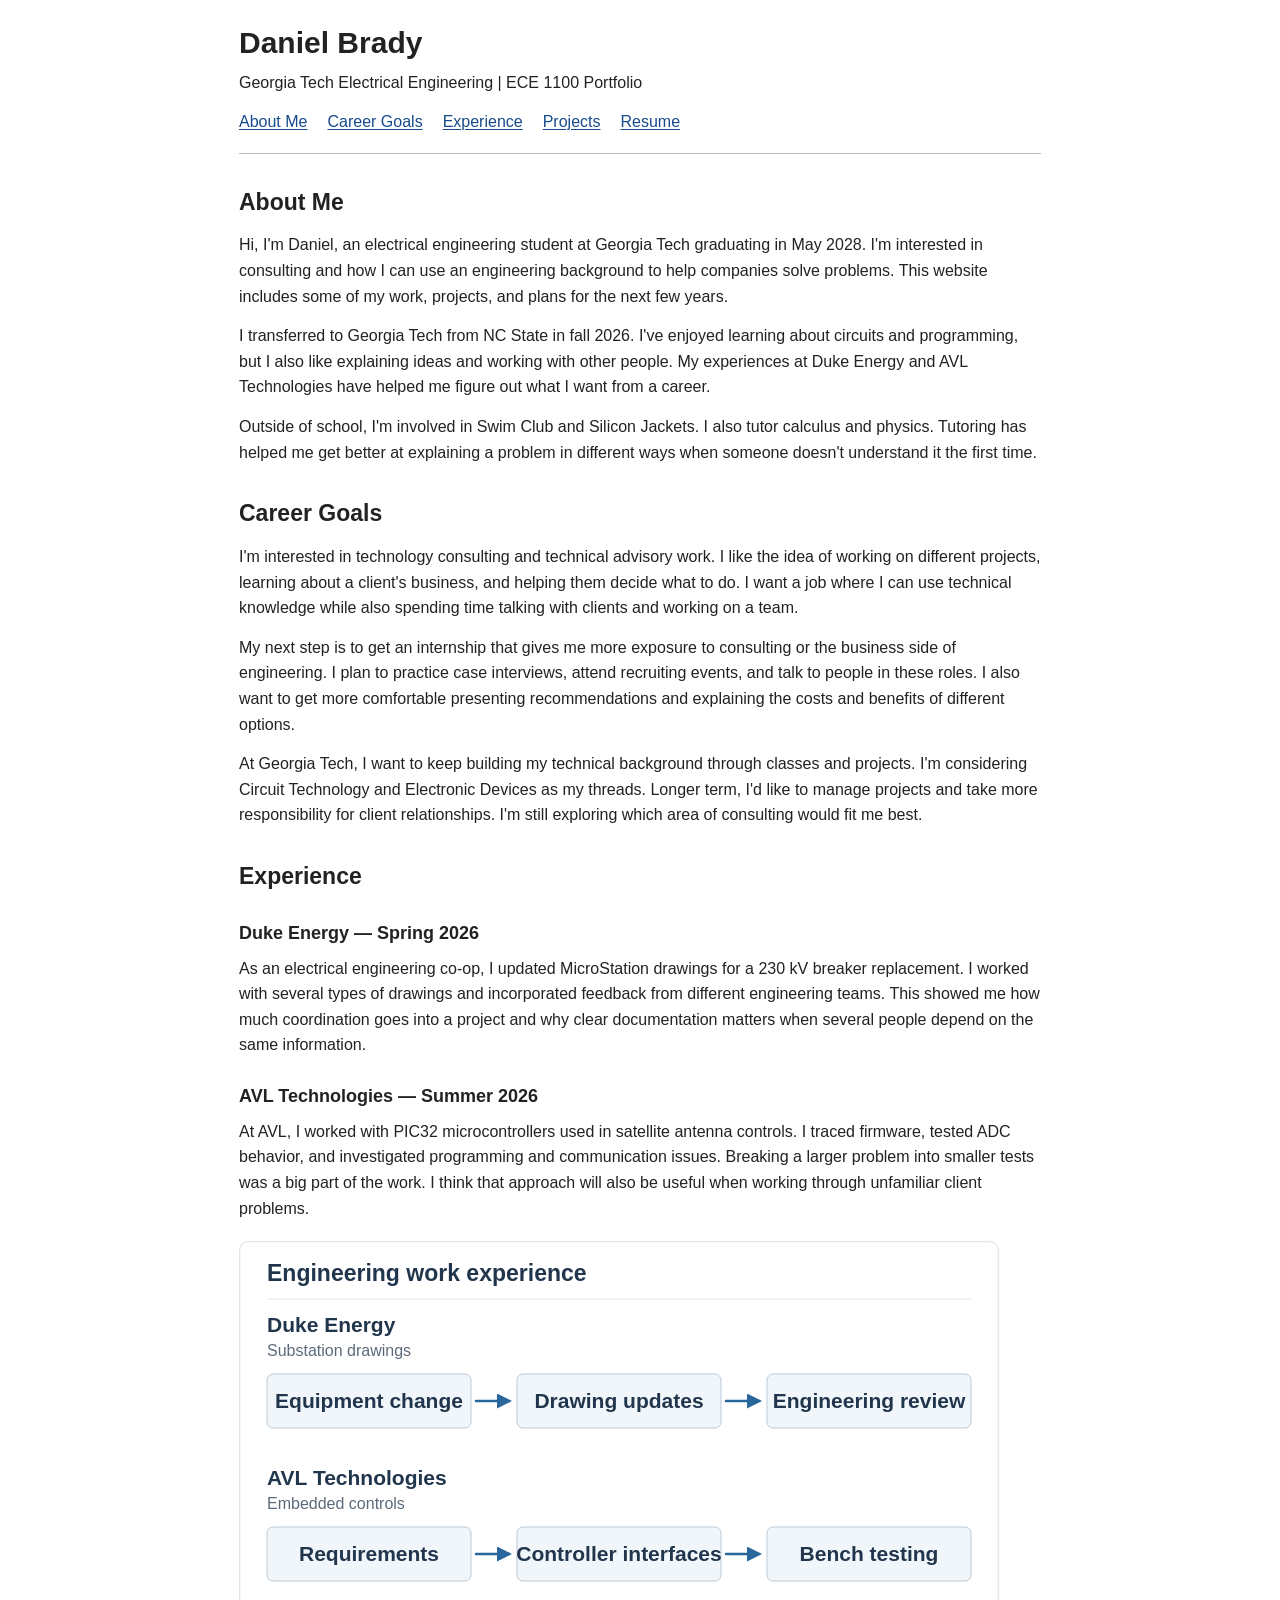
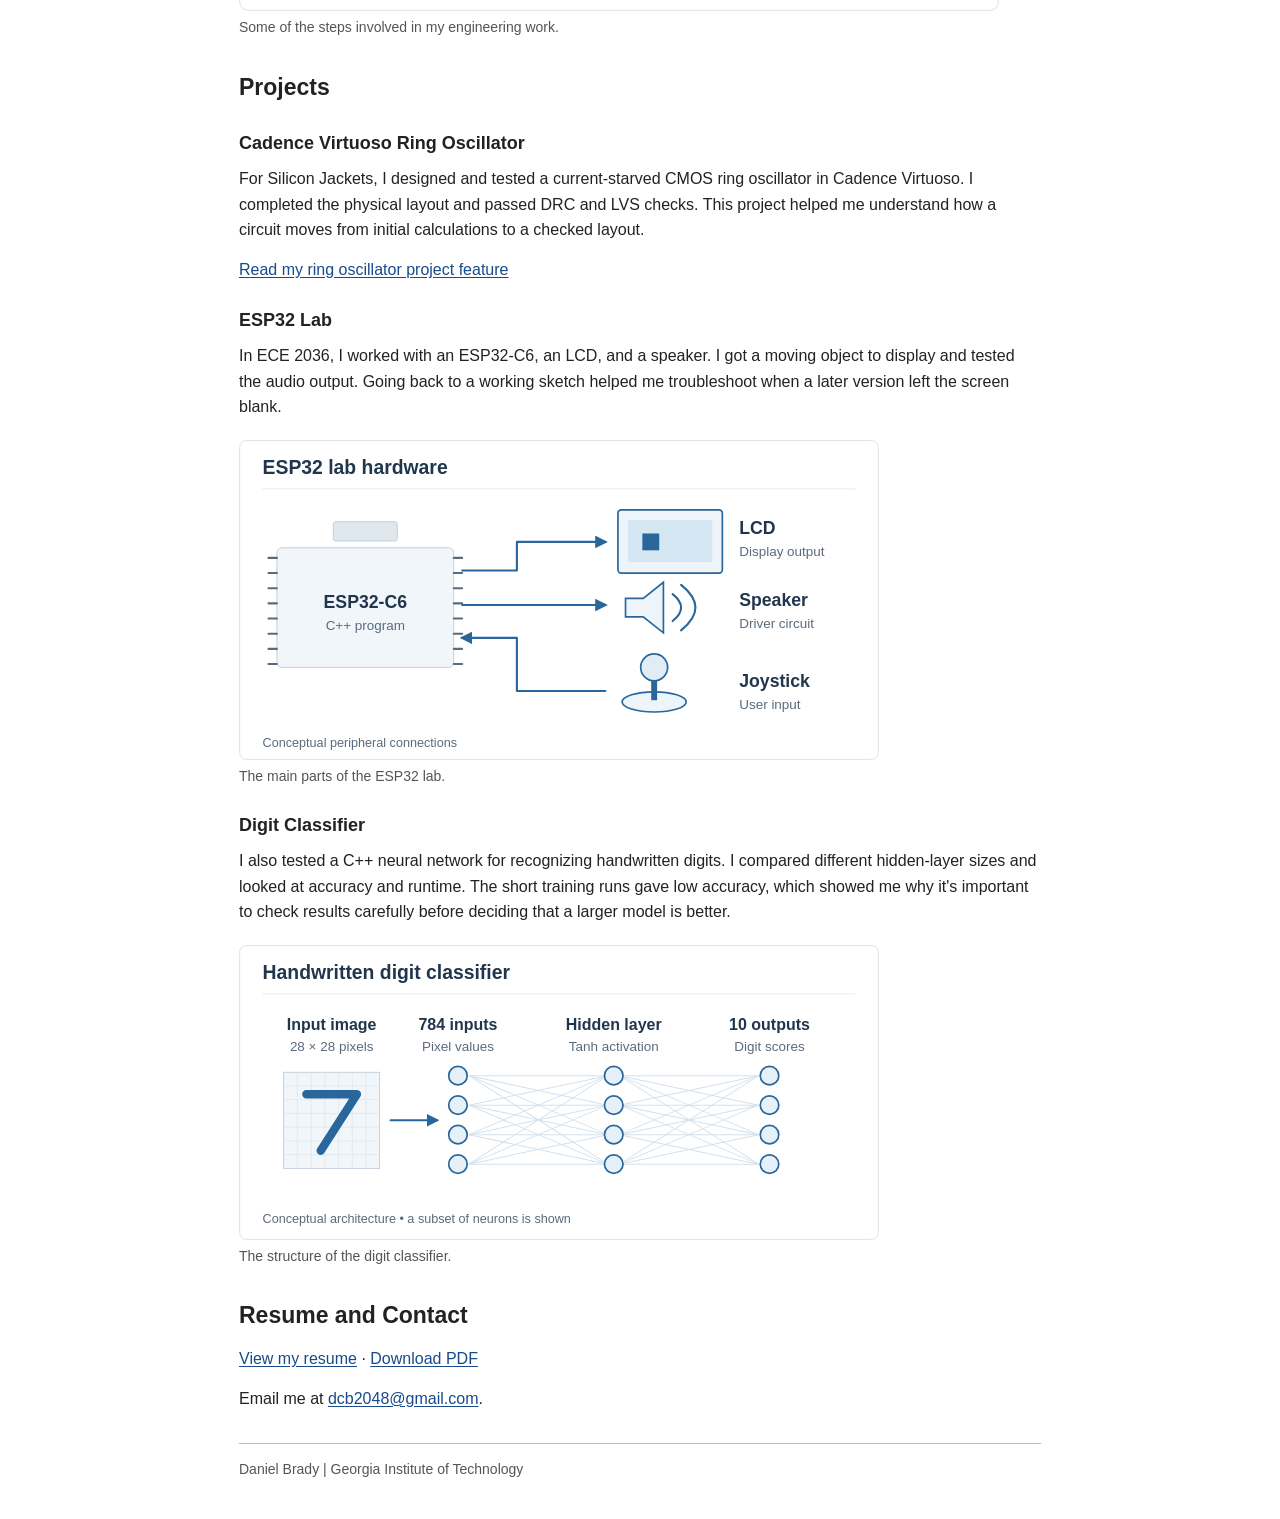
==== index.html @ 4569c18a "Add files via upload" ====
<!doctype html>
<html lang="en">
<head>
<meta charset="utf-8">
<meta name="viewport" content="width=device-width, initial-scale=1">
<meta name="description" content="Daniel Brady's electrical engineering student portfolio at Georgia Tech.">
<title>Daniel Brady | ECE Portfolio</title>
<link rel="stylesheet" href="style.css">
</head>
<body>
<header>
<h1>Daniel Brady</h1>
<p>Georgia Tech Electrical Engineering | ECE 1100 Portfolio</p>
<nav aria-label="Main navigation"><a href="#about">About Me</a> <a href="#goals">Career Goals</a> <a href="#experience">Experience</a> <a href="#projects">Projects</a> <a href="#resume">Resume</a></nav>
</header>
<main>
<section id="about">
<h2>About Me</h2>
<p>Hi, I'm Daniel, an electrical engineering student at Georgia Tech graduating in May 2028. I'm interested in consulting and how I can use an engineering background to help companies solve problems. This website includes some of my work, projects, and plans for the next few years.</p>
<p>I transferred to Georgia Tech from NC State in fall 2026. I've enjoyed learning about circuits and programming, but I also like explaining ideas and working with other people. My experiences at Duke Energy and AVL Technologies have helped me figure out what I want from a career.</p>
<p>Outside of school, I'm involved in Swim Club and Silicon Jackets. I also tutor calculus and physics. Tutoring has helped me get better at explaining a problem in different ways when someone doesn't understand it the first time.</p>
</section>

<section id="goals">
<h2>Career Goals</h2>
<p>I'm interested in technology consulting and technical advisory work. I like the idea of working on different projects, learning about a client's business, and helping them decide what to do. I want a job where I can use technical knowledge while also spending time talking with clients and working on a team.</p>
<p>My next step is to get an internship that gives me more exposure to consulting or the business side of engineering. I plan to practice case interviews, attend recruiting events, and talk to people in these roles. I also want to get more comfortable presenting recommendations and explaining the costs and benefits of different options.</p>
<p>At Georgia Tech, I want to keep building my technical background through classes and projects. I'm considering Circuit Technology and Electronic Devices as my threads. Longer term, I'd like to manage projects and take more responsibility for client relationships. I'm still exploring which area of consulting would fit me best.</p>
</section>

<section id="experience">
<h2>Experience</h2>
<h3>Duke Energy — Spring 2026</h3>
<p>As an electrical engineering co-op, I updated MicroStation drawings for a 230 kV breaker replacement. I worked with several types of drawings and incorporated feedback from different engineering teams. This showed me how much coordination goes into a project and why clear documentation matters when several people depend on the same information.</p>
<h3>AVL Technologies — Summer 2026</h3>
<p>At AVL, I worked with PIC32 microcontrollers used in satellite antenna controls. I traced firmware, tested ADC behavior, and investigated programming and communication issues. Breaking a larger problem into smaller tests was a big part of the work. I think that approach will also be useful when working through unfamiliar client problems.</p>
<figure><img src="experience.svg" width="760" height="370" loading="lazy" alt="Workflows for controller testing at AVL and drawing review at Duke Energy"><figcaption>Some of the steps involved in my engineering work.</figcaption></figure>
</section>

<section id="projects">
<h2>Projects</h2>
<h3>Cadence Virtuoso Ring Oscillator</h3>
<p>For Silicon Jackets, I designed and tested a current-starved CMOS ring oscillator in Cadence Virtuoso. I completed the physical layout and passed DRC and LVS checks. This project helped me understand how a circuit moves from initial calculations to a checked layout.</p>
<p><a href="discovery.html">Read my ring oscillator project feature</a></p>

<h3>ESP32 Lab</h3>
<p>In ECE 2036, I worked with an ESP32-C6, an LCD, and a speaker. I got a moving object to display and tested the audio output. Going back to a working sketch helped me troubleshoot when a later version left the screen blank.</p>
<figure class="small"><img src="esp32.svg" width="760" height="380" loading="lazy" alt="ESP32 connected to an LCD, speaker driver, and joystick"><figcaption>The main parts of the ESP32 lab.</figcaption></figure>

<h3>Digit Classifier</h3>
<p>I also tested a C++ neural network for recognizing handwritten digits. I compared different hidden-layer sizes and looked at accuracy and runtime. The short training runs gave low accuracy, which showed me why it's important to check results carefully before deciding that a larger model is better.</p>
<figure class="small"><img src="mnist.svg" width="760" height="350" loading="lazy" alt="Digit classifier with 784 inputs, a hidden layer, and ten output scores"><figcaption>The structure of the digit classifier.</figcaption></figure>
</section>

<section id="resume">
<h2>Resume and Contact</h2>
<p><a href="Daniel_Brady_Resume.pdf">View my resume</a> · <a href="Daniel_Brady_Resume.pdf" download="Daniel_Brady_Resume.pdf">Download PDF</a></p>
<p>Email me at <a href="mailto:dcb2048@gmail.com">dcb2048@gmail.com</a>.</p>
</section>
</main>
<footer>Daniel Brady | Georgia Institute of Technology</footer>
</body>
</html>
---- style.css ----
* { box-sizing: border-box; }
html { scroll-behavior: smooth; }
body {
  max-width: 850px;
  margin: 0 auto;
  padding: 24px;
  color: #222;
  background: white;
  font-family: Arial, Helvetica, sans-serif;
  font-size: 16px;
  line-height: 1.6;
}
header { border-bottom: 1px solid #bbb; padding-bottom: 18px; }
h1 { margin: 0 0 8px; font-size: 30px; line-height: 1.25; }
h2 { font-size: 23px; margin: 0 0 12px; }
h3 { font-size: 18px; margin: 24px 0 8px; }
p { margin: 0 0 14px; }
nav { display: flex; flex-wrap: wrap; gap: 8px 20px; }
a { color: #174b8b; text-underline-offset: 2px; }
a:focus-visible { outline: 2px solid #174b8b; outline-offset: 4px; }
section { margin-top: 30px; }
figure { margin: 20px 0; max-width: 100%; }
figure.small { width: 640px; }
img { display: block; max-width: 100%; height: auto; }
figcaption { font-size: 14px; color: #555; margin-top: 5px; }
footer { border-top: 1px solid #bbb; margin-top: 32px; padding: 14px 0; font-size: 14px; color: #555; }
@media (max-width: 500px) {
  body { padding: 18px; }
  h1 { font-size: 26px; }
  nav { gap: 6px 16px; }
}
@media (prefers-reduced-motion: reduce) {
  html { scroll-behavior: auto; }
}
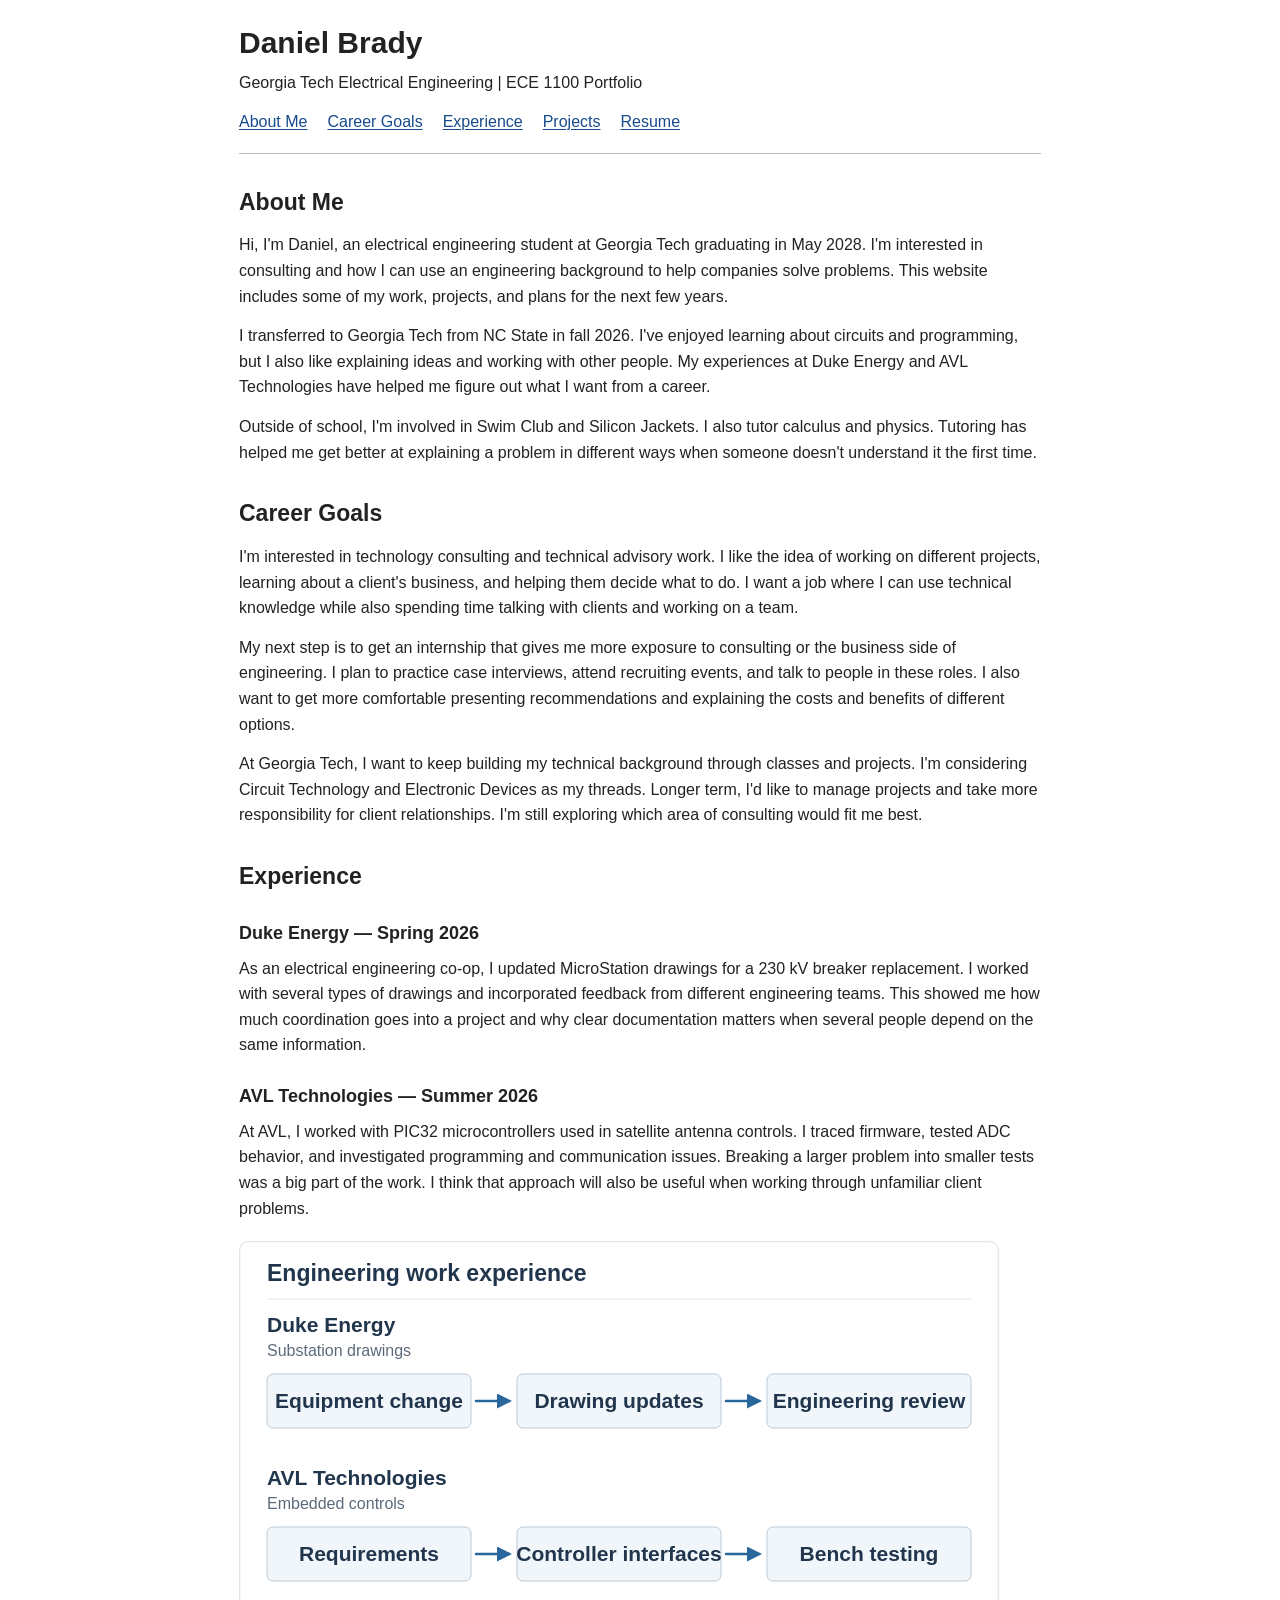
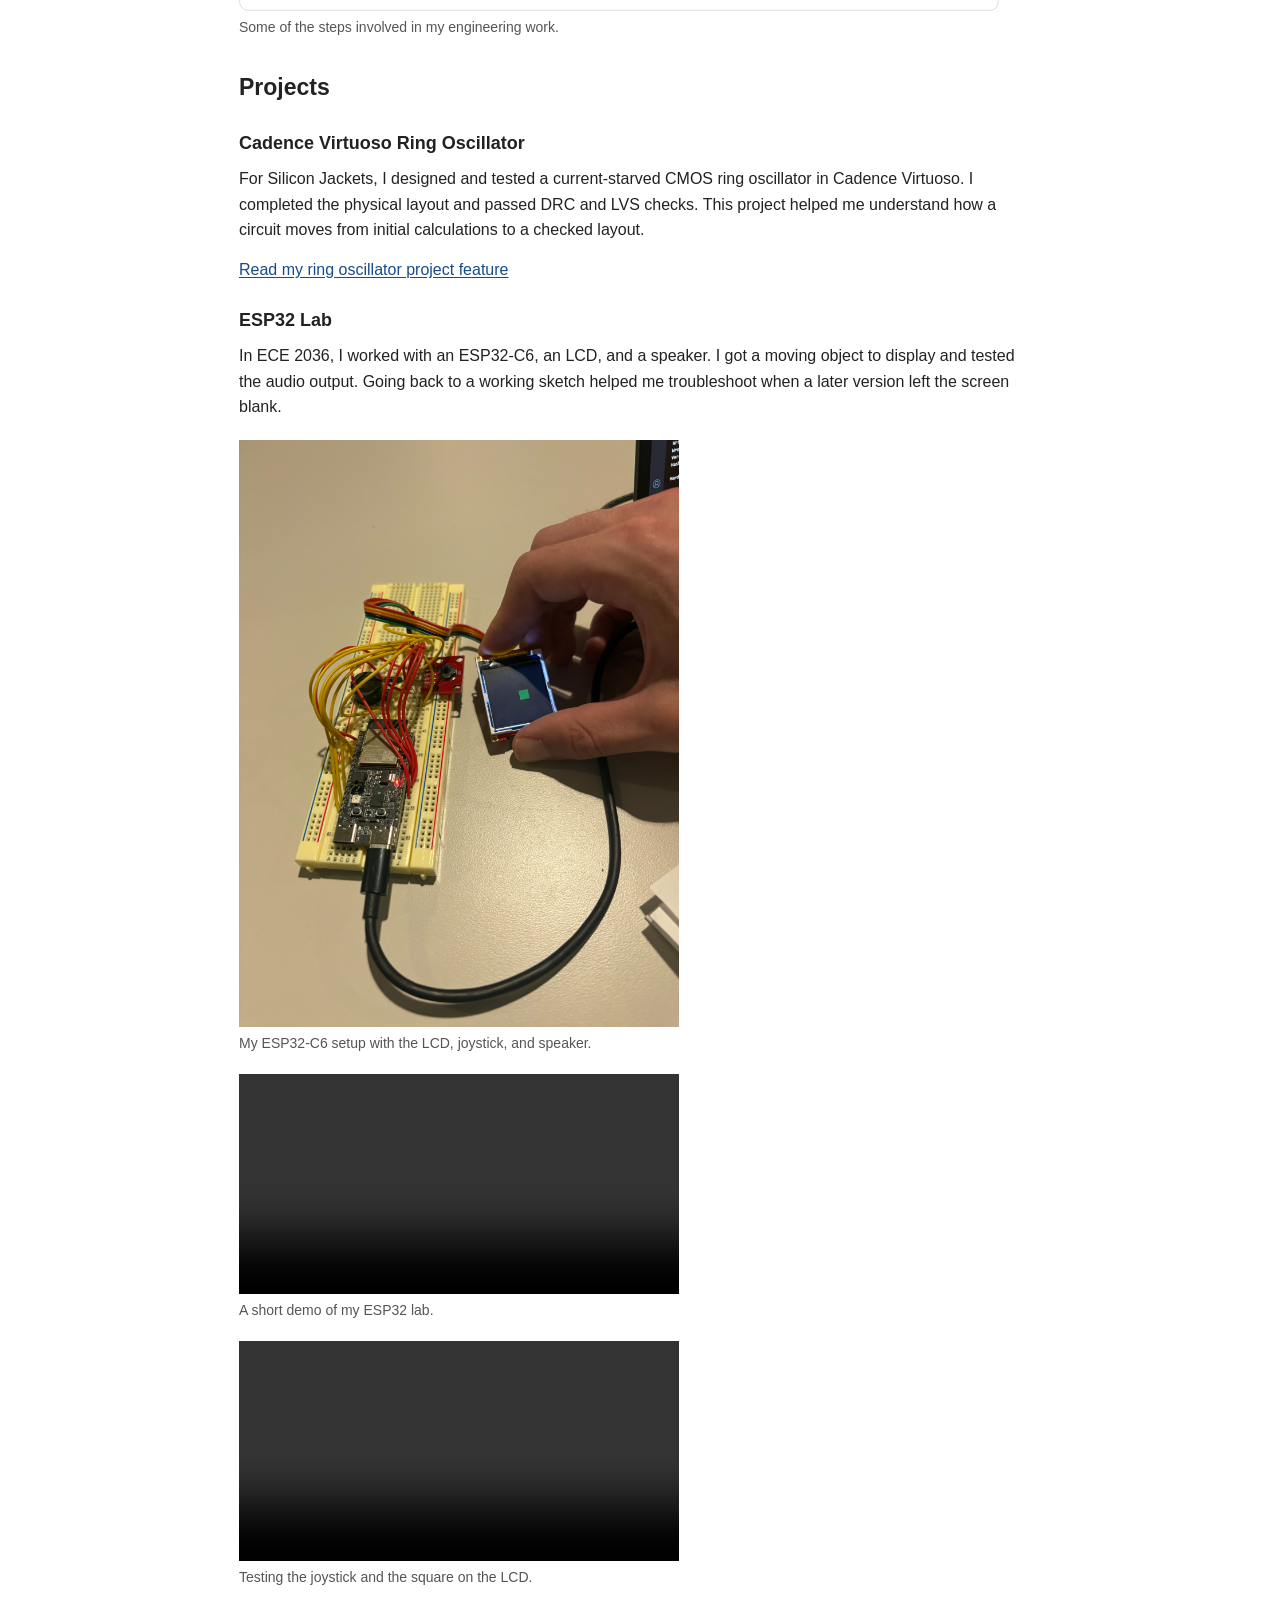
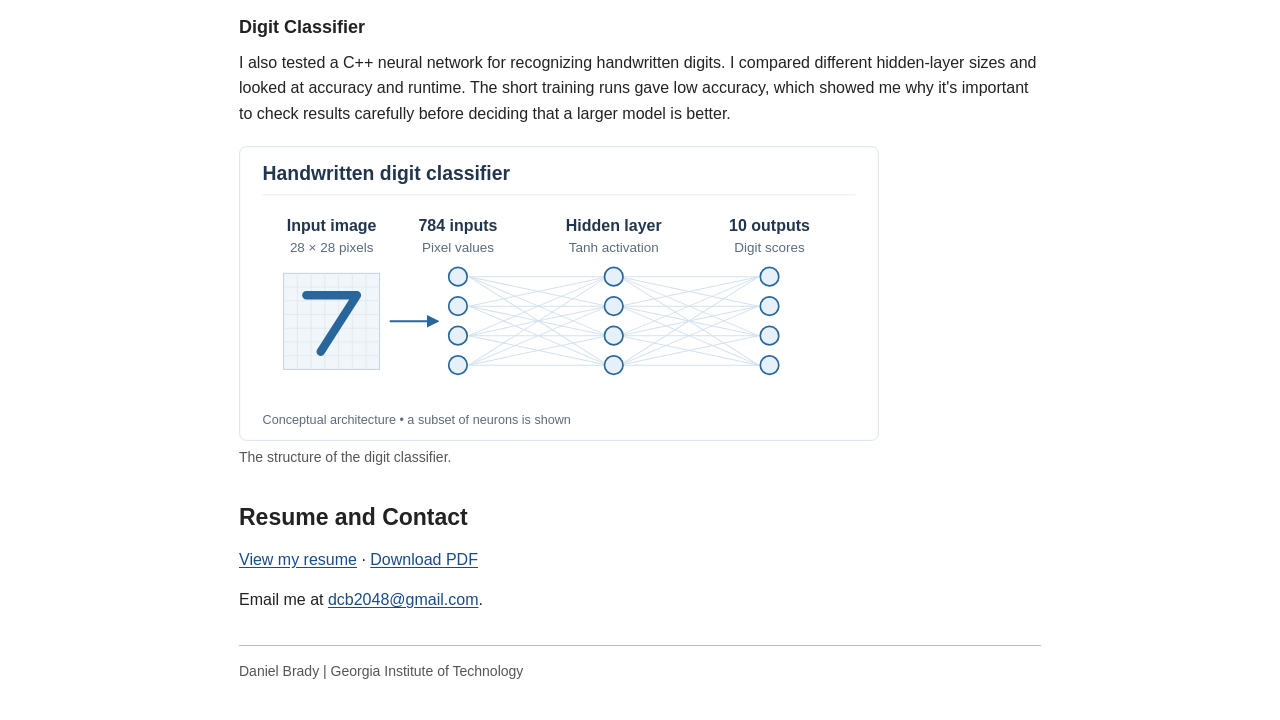
==== commit ed23dbee: "Add ESP32 lab photo and video demonstrations" ====
--- a/index.html
+++ b/index.html
@@ -5,7 +5,7 @@
 <meta name="viewport" content="width=device-width, initial-scale=1">
 <meta name="description" content="Daniel Brady's electrical engineering student portfolio at Georgia Tech.">
 <title>Daniel Brady | ECE Portfolio</title>
-<link rel="stylesheet" href="style.css">
+<link rel="stylesheet" href="style.css?v=project-media">
 </head>
 <body>
 <header>
@@ -43,9 +43,20 @@
 <p>For Silicon Jackets, I designed and tested a current-starved CMOS ring oscillator in Cadence Virtuoso. I completed the physical layout and passed DRC and LVS checks. This project helped me understand how a circuit moves from initial calculations to a checked layout.</p>
 <p><a href="discovery.html">Read my ring oscillator project feature</a></p>
 
-<h3>ESP32 Lab</h3>
+<h3 id="esp32">ESP32 Lab</h3>
 <p>In ECE 2036, I worked with an ESP32-C6, an LCD, and a speaker. I got a moving object to display and tested the audio output. Going back to a working sketch helped me troubleshoot when a later version left the screen blank.</p>
-<figure class="small"><img src="esp32.svg" width="760" height="380" loading="lazy" alt="ESP32 connected to an LCD, speaker driver, and joystick"><figcaption>The main parts of the ESP32 lab.</figcaption></figure>
+<figure class="lab-media">
+<a href="esp32-lab-setup.jpg"><img src="esp32-lab-setup.jpg" width="1536" height="2048" loading="lazy" alt="My ESP32-C6 breadboard setup with a joystick, speaker, and LCD displaying a green square"></a>
+<figcaption>My ESP32-C6 setup with the LCD, joystick, and speaker.</figcaption>
+</figure>
+<figure class="lab-media">
+<video controls playsinline preload="metadata" width="540" height="960" aria-label="ESP32 lab demonstration"><source src="esp32-lab-demo.mp4" type="video/mp4">Your browser does not support embedded video. <a href="esp32-lab-demo.mp4">Open the lab demo.</a></video>
+<figcaption>A short demo of my ESP32 lab.</figcaption>
+</figure>
+<figure class="lab-media">
+<video controls playsinline preload="metadata" width="540" height="960" aria-label="ESP32 joystick and LCD demonstration"><source src="esp32-joystick-demo.mp4" type="video/mp4">Your browser does not support embedded video. <a href="esp32-joystick-demo.mp4">Open the joystick demo.</a></video>
+<figcaption>Testing the joystick and the square on the LCD.</figcaption>
+</figure>
 
 <h3>Digit Classifier</h3>
 <p>I also tested a C++ neural network for recognizing handwritten digits. I compared different hidden-layer sizes and looked at accuracy and runtime. The short training runs gave low accuracy, which showed me why it's important to check results carefully before deciding that a larger model is better.</p>
@@ -54,10 +65,12 @@
 
 <section id="resume">
 <h2>Resume and Contact</h2>
-<p><a href="Daniel_Brady_Resume.pdf">View my resume</a> · <a href="Daniel_Brady_Resume.pdf" download="Daniel_Brady_Resume.pdf">Download PDF</a></p>
+<p><a href="Daniel_Brady_Resume.pdf?v=da487d9">View my resume</a> · <a href="Daniel_Brady_Resume.pdf?v=da487d9" download="Daniel_Brady_Resume.pdf">Download PDF</a></p>
 <p>Email me at <a href="mailto:dcb2048@gmail.com">dcb2048@gmail.com</a>.</p>
 </section>
 </main>
 <footer>Daniel Brady | Georgia Institute of Technology</footer>
 </body>
 </html>
+
+
--- a/style.css
+++ b/style.css
@@ -32,3 +32,7 @@
 @media (prefers-reduced-motion: reduce) {
   html { scroll-behavior: auto; }
 }
+
+figure.lab-media { width: 440px; }
+.lab-media video { display: block; width: 100%; height: auto; max-height: 640px; background: #111; }
+
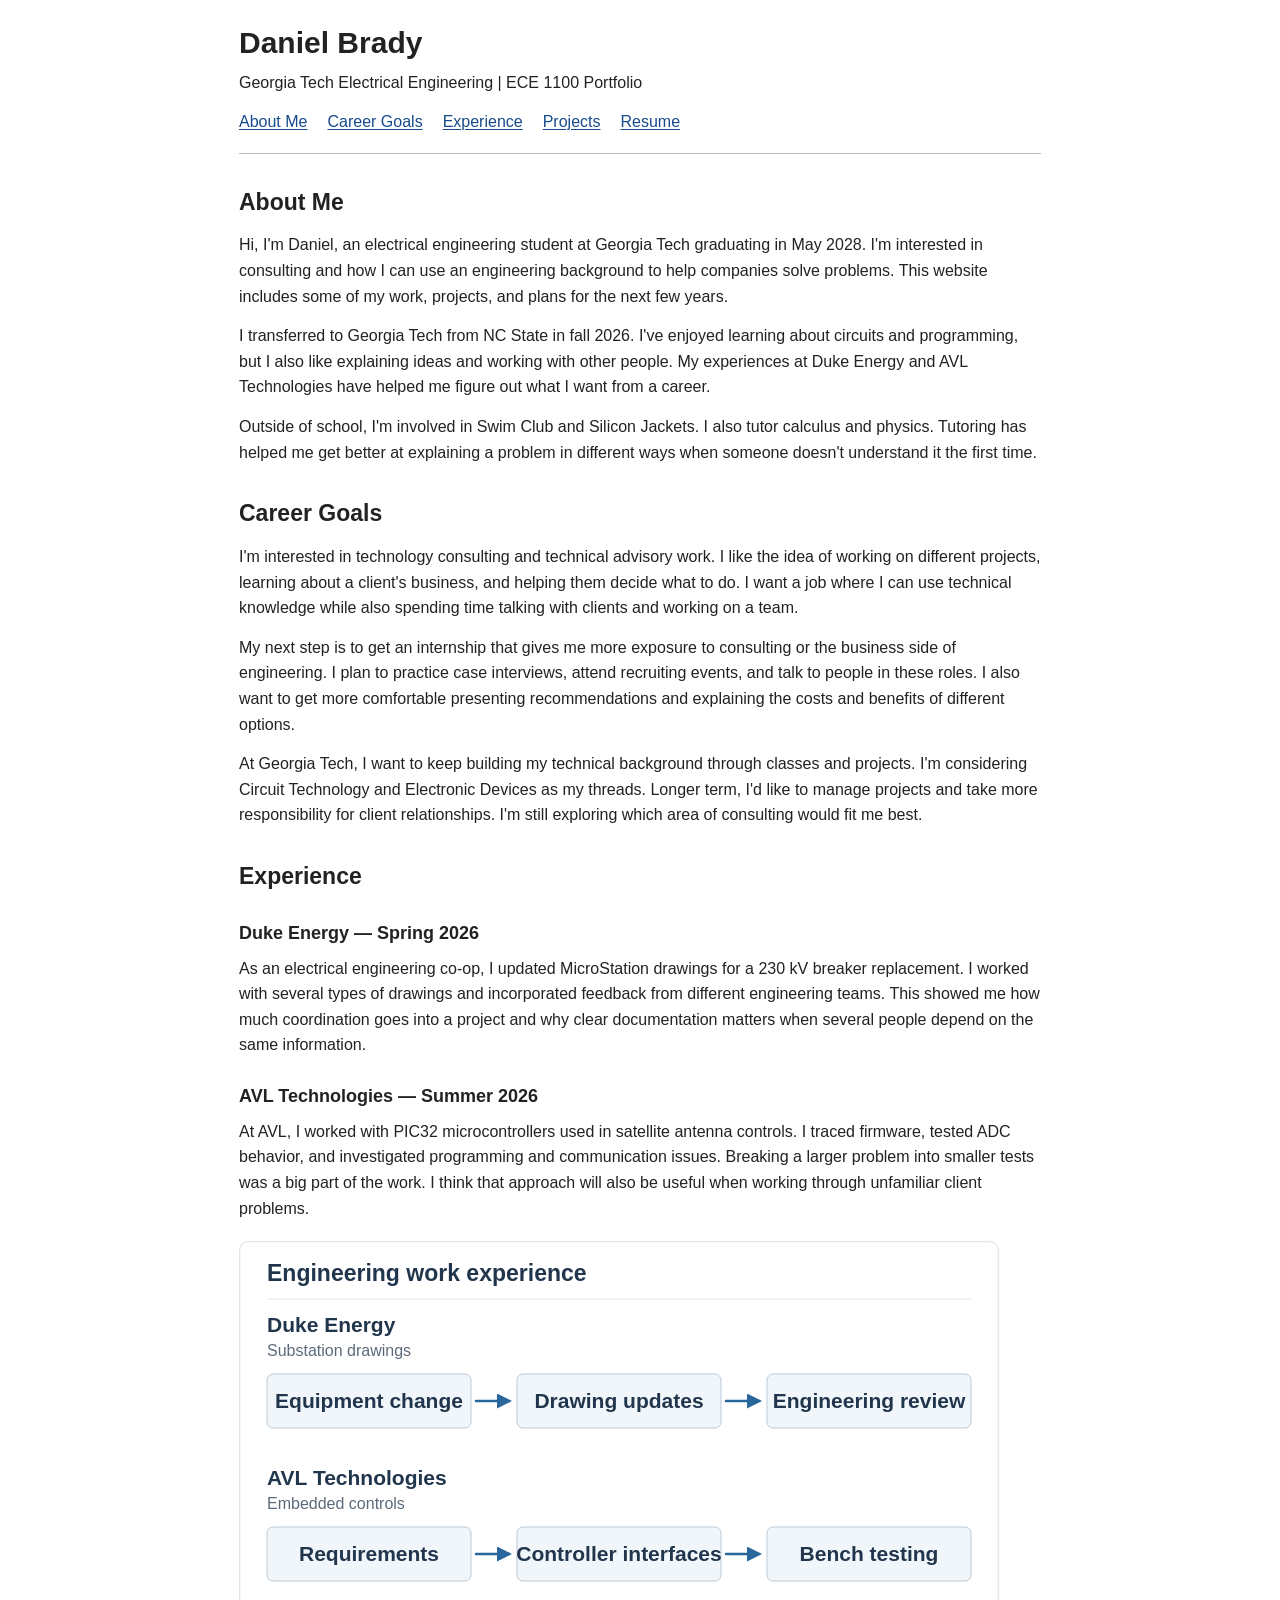
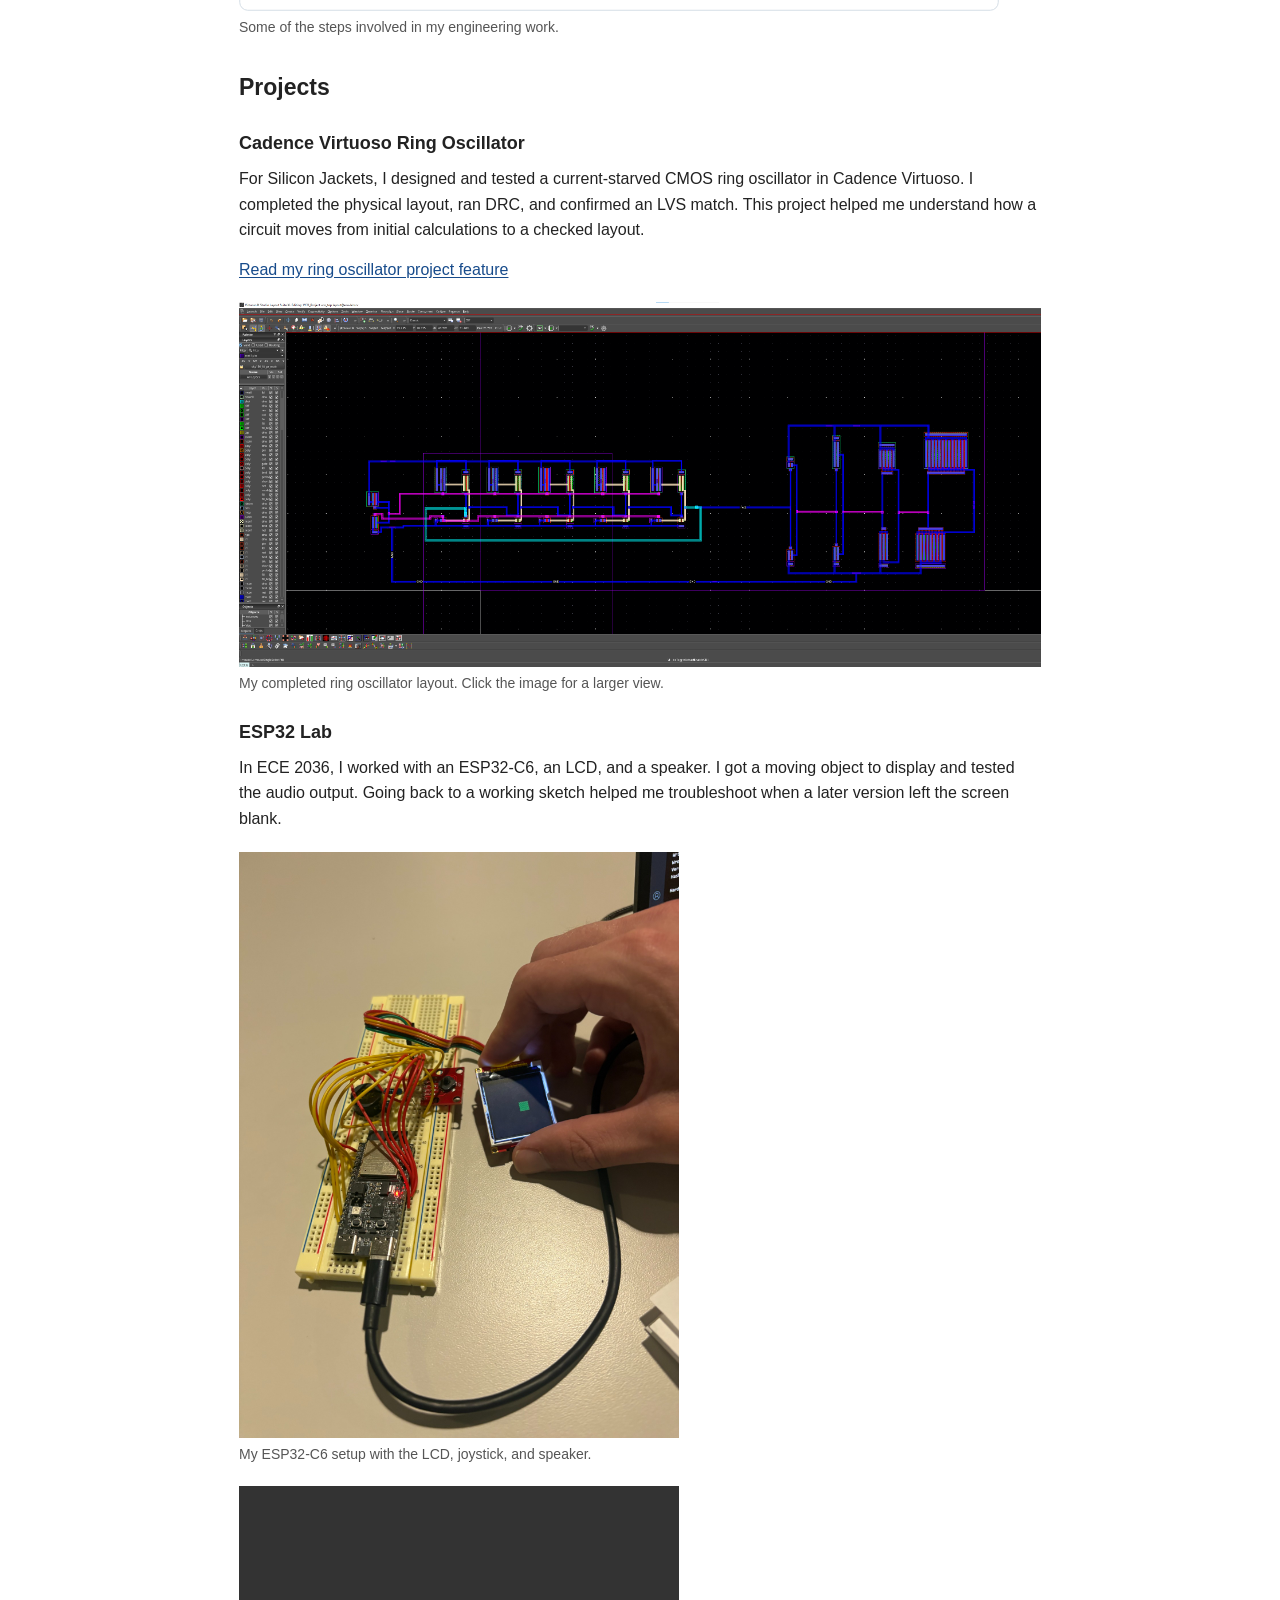
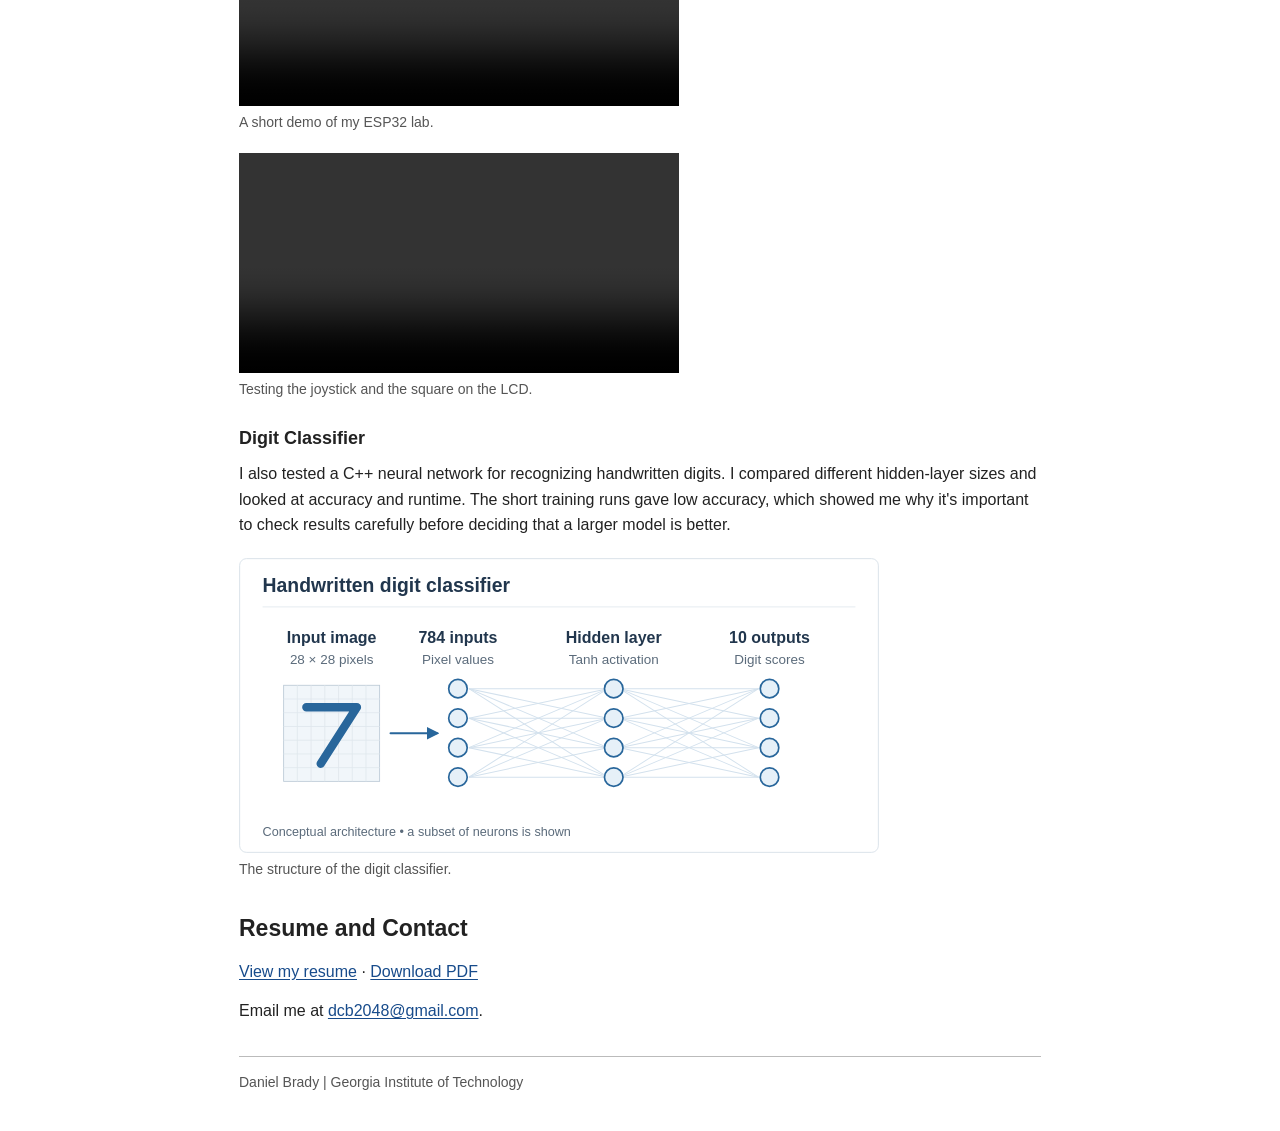
==== commit 1da68ea3: "Add ring oscillator project screenshots and align description with presentation" ====
--- a/index.html
+++ b/index.html
@@ -40,8 +40,9 @@
 <section id="projects">
 <h2>Projects</h2>
 <h3>Cadence Virtuoso Ring Oscillator</h3>
-<p>For Silicon Jackets, I designed and tested a current-starved CMOS ring oscillator in Cadence Virtuoso. I completed the physical layout and passed DRC and LVS checks. This project helped me understand how a circuit moves from initial calculations to a checked layout.</p>
-<p><a href="discovery.html">Read my ring oscillator project feature</a></p>
+<p>For Silicon Jackets, I designed and tested a current-starved CMOS ring oscillator in Cadence Virtuoso. I completed the physical layout, ran DRC, and confirmed an LVS match. This project helped me understand how a circuit moves from initial calculations to a checked layout.</p>
+<p><a href="discovery.html?v=ring-photos">Read my ring oscillator project feature</a></p>
+<figure><a href="ring-completed-layout.png"><img src="ring-completed-layout.png" width="3075" height="1396" loading="lazy" alt="My Cadence Virtuoso oscillator core and output buffer layout"></a><figcaption>My completed ring oscillator layout. Click the image for a larger view.</figcaption></figure>
 
 <h3 id="esp32">ESP32 Lab</h3>
 <p>In ECE 2036, I worked with an ESP32-C6, an LCD, and a speaker. I got a moving object to display and tested the audio output. Going back to a working sketch helped me troubleshoot when a later version left the screen blank.</p>
@@ -74,3 +75,4 @@
 </html>
 
 
+
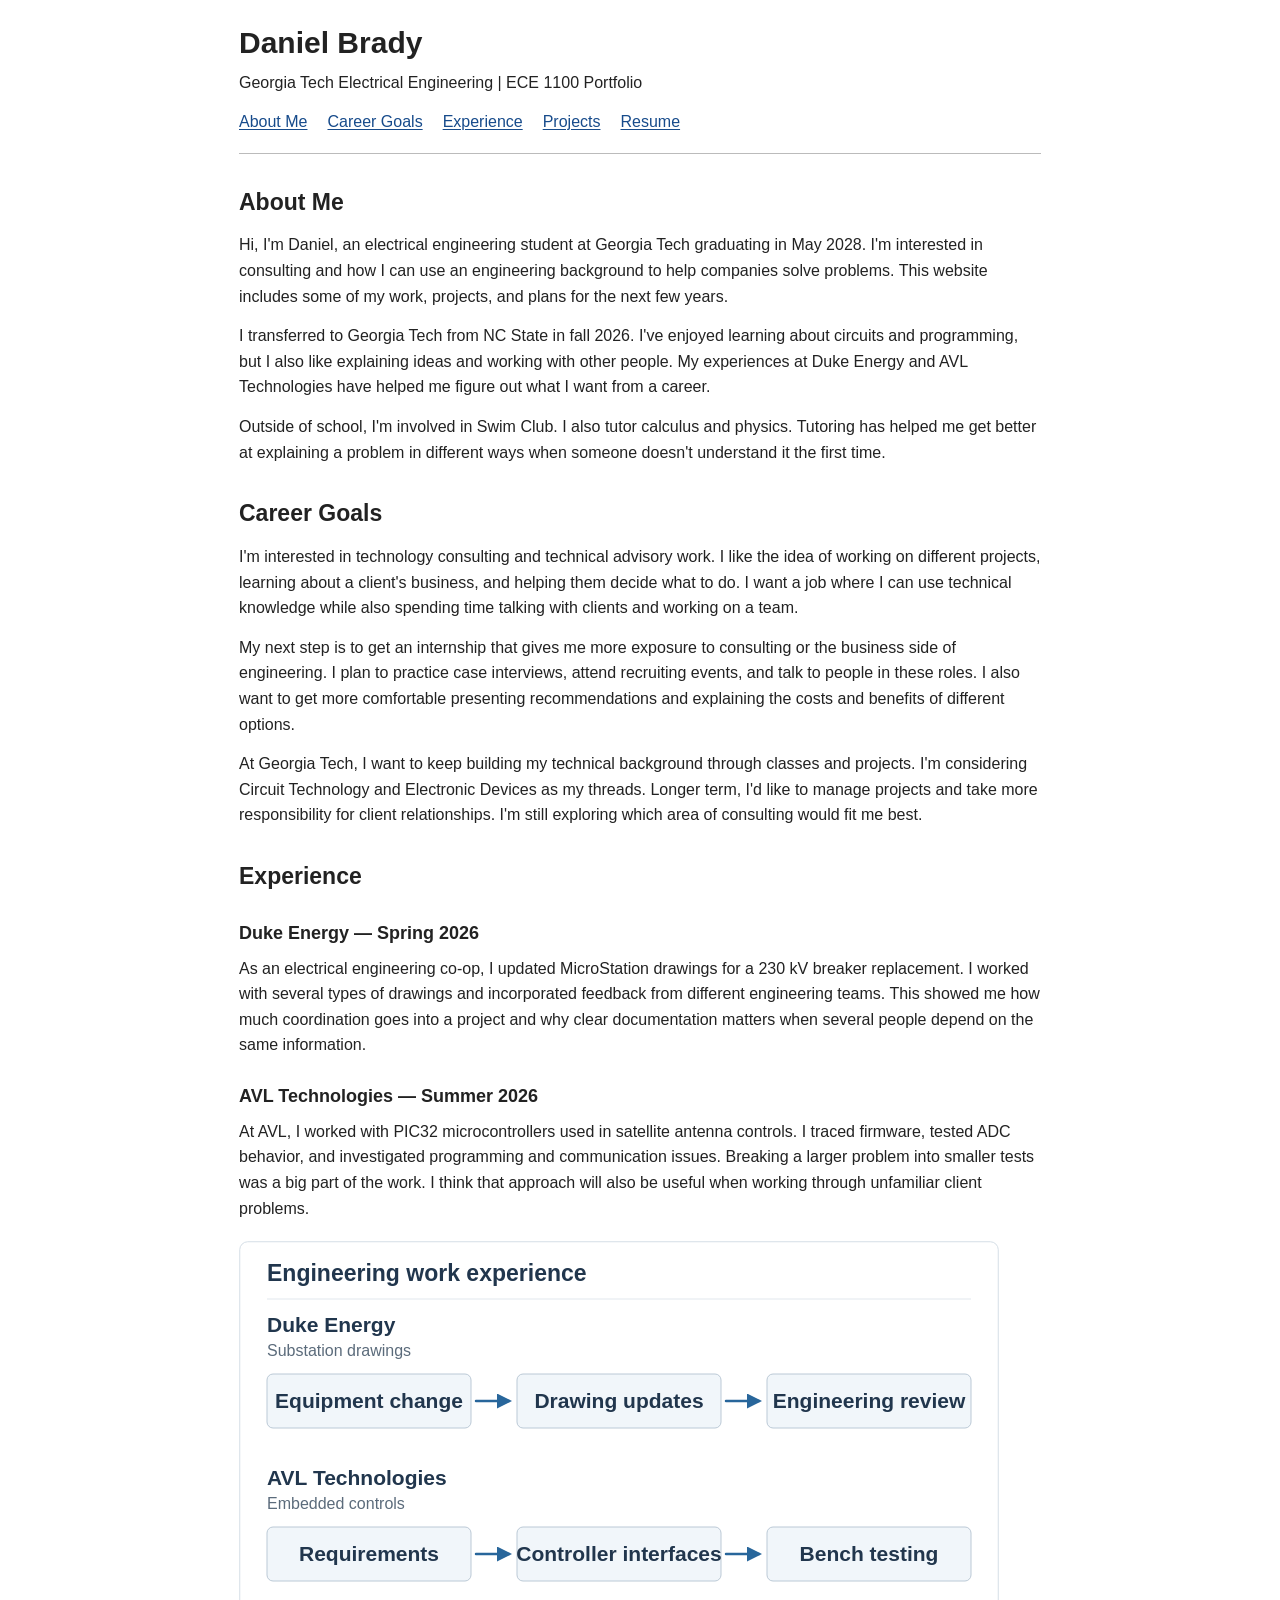
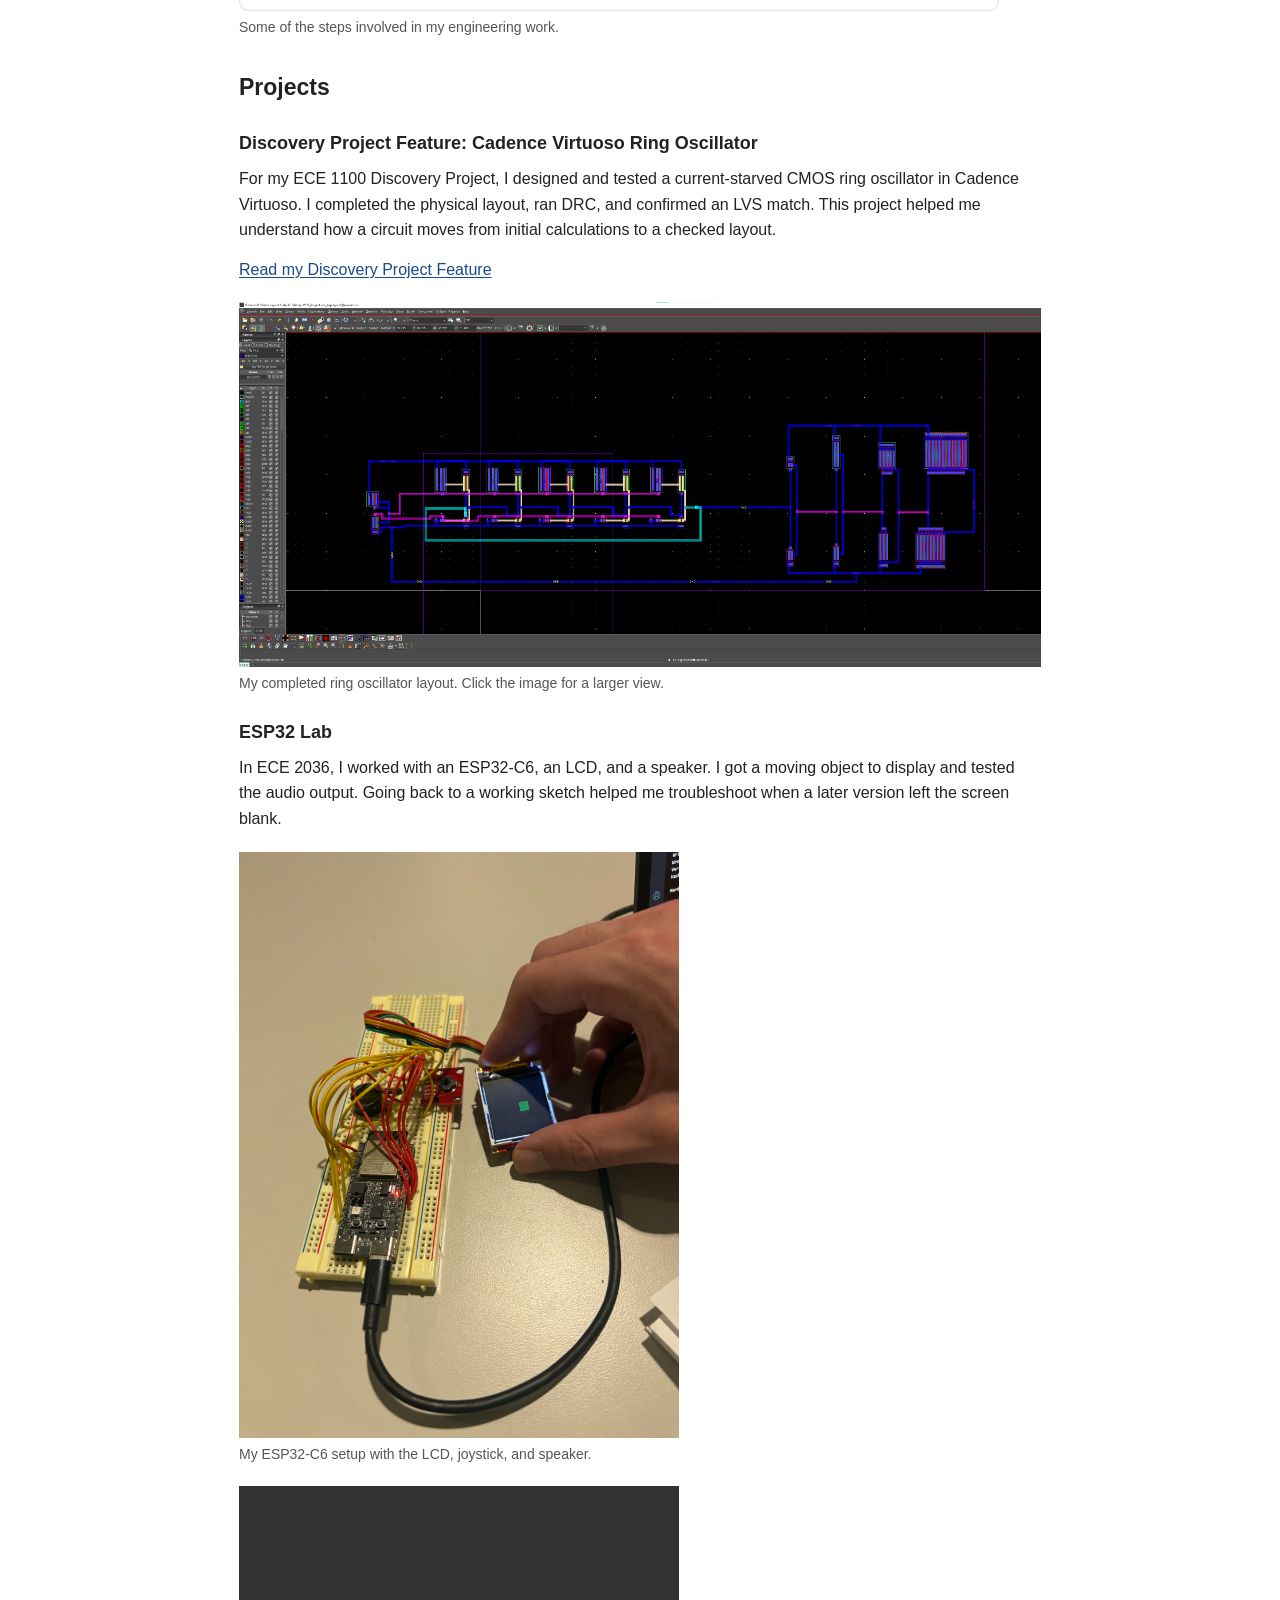
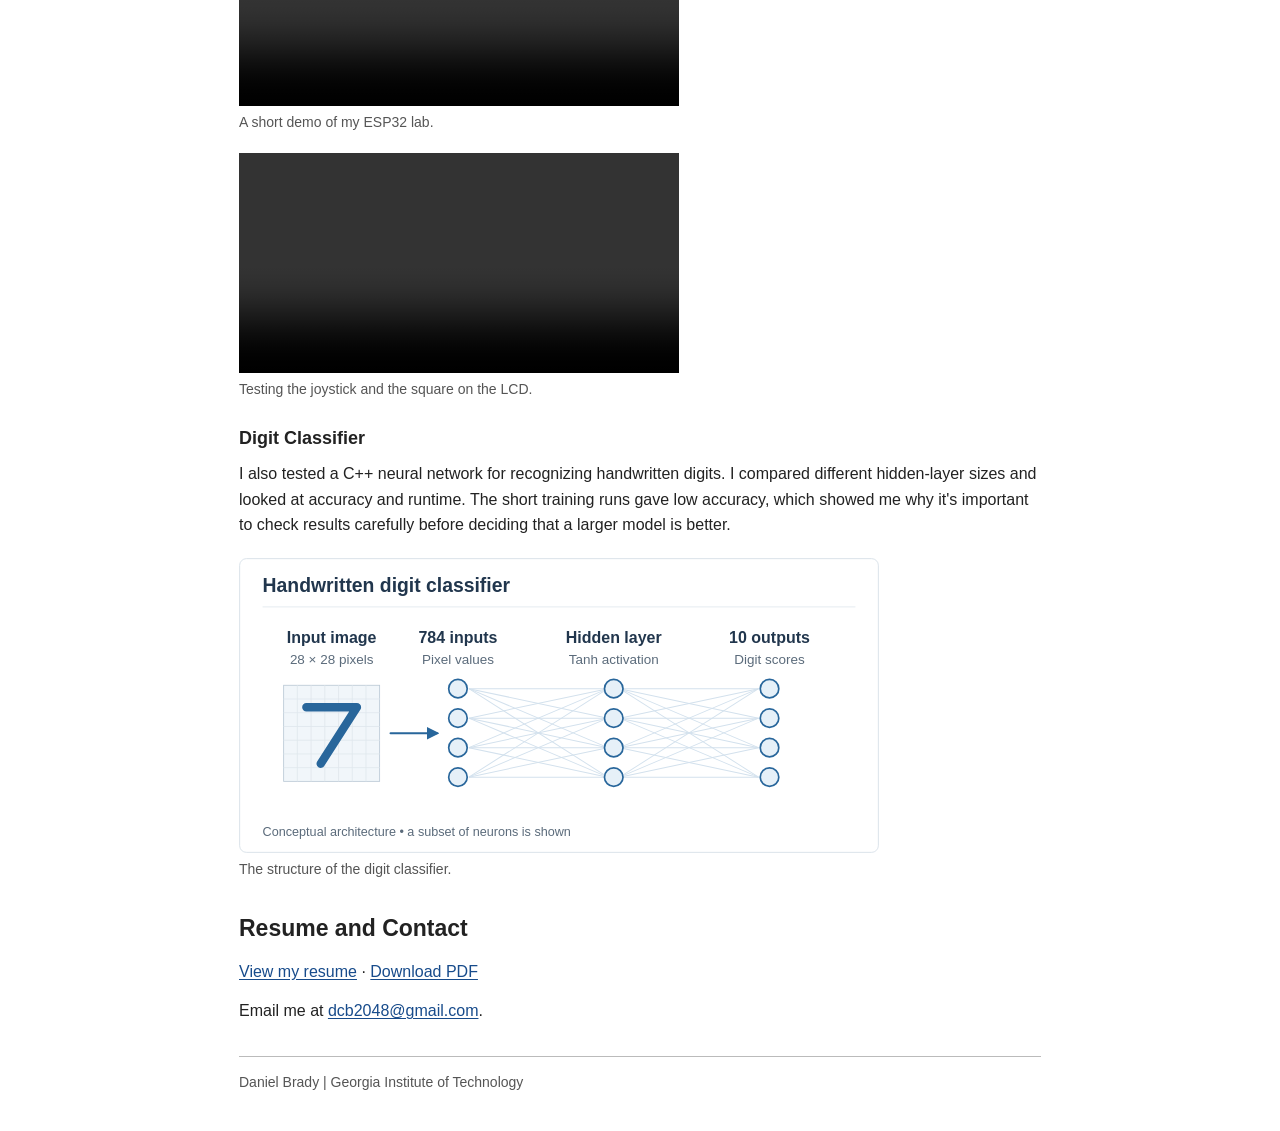
==== commit 829dd236: "Label ring oscillator as Discovery Project Feature and remove club references" ====
--- a/index.html
+++ b/index.html
@@ -18,7 +18,7 @@
 <h2>About Me</h2>
 <p>Hi, I'm Daniel, an electrical engineering student at Georgia Tech graduating in May 2028. I'm interested in consulting and how I can use an engineering background to help companies solve problems. This website includes some of my work, projects, and plans for the next few years.</p>
 <p>I transferred to Georgia Tech from NC State in fall 2026. I've enjoyed learning about circuits and programming, but I also like explaining ideas and working with other people. My experiences at Duke Energy and AVL Technologies have helped me figure out what I want from a career.</p>
-<p>Outside of school, I'm involved in Swim Club and Silicon Jackets. I also tutor calculus and physics. Tutoring has helped me get better at explaining a problem in different ways when someone doesn't understand it the first time.</p>
+<p>Outside of school, I'm involved in Swim Club. I also tutor calculus and physics. Tutoring has helped me get better at explaining a problem in different ways when someone doesn't understand it the first time.</p>
 </section>
 
 <section id="goals">
@@ -39,9 +39,9 @@
 
 <section id="projects">
 <h2>Projects</h2>
-<h3>Cadence Virtuoso Ring Oscillator</h3>
-<p>For Silicon Jackets, I designed and tested a current-starved CMOS ring oscillator in Cadence Virtuoso. I completed the physical layout, ran DRC, and confirmed an LVS match. This project helped me understand how a circuit moves from initial calculations to a checked layout.</p>
-<p><a href="discovery.html?v=ring-photos">Read my ring oscillator project feature</a></p>
+<h3>Discovery Project Feature: Cadence Virtuoso Ring Oscillator</h3>
+<p>For my ECE 1100 Discovery Project, I designed and tested a current-starved CMOS ring oscillator in Cadence Virtuoso. I completed the physical layout, ran DRC, and confirmed an LVS match. This project helped me understand how a circuit moves from initial calculations to a checked layout.</p>
+<p><a href="discovery.html?v=discovery-project">Read my Discovery Project Feature</a></p>
 <figure><a href="ring-completed-layout.png"><img src="ring-completed-layout.png" width="3075" height="1396" loading="lazy" alt="My Cadence Virtuoso oscillator core and output buffer layout"></a><figcaption>My completed ring oscillator layout. Click the image for a larger view.</figcaption></figure>
 
 <h3 id="esp32">ESP32 Lab</h3>
@@ -66,7 +66,7 @@
 
 <section id="resume">
 <h2>Resume and Contact</h2>
-<p><a href="Daniel_Brady_Resume.pdf?v=da487d9">View my resume</a> · <a href="Daniel_Brady_Resume.pdf?v=da487d9" download="Daniel_Brady_Resume.pdf">Download PDF</a></p>
+<p><a href="Daniel_Brady_Resume.pdf?v=discovery-project">View my resume</a> · <a href="Daniel_Brady_Resume.pdf?v=discovery-project" download="Daniel_Brady_Resume.pdf">Download PDF</a></p>
 <p>Email me at <a href="mailto:dcb2048@gmail.com">dcb2048@gmail.com</a>.</p>
 </section>
 </main>
@@ -76,3 +76,4 @@
 
 
 
+
